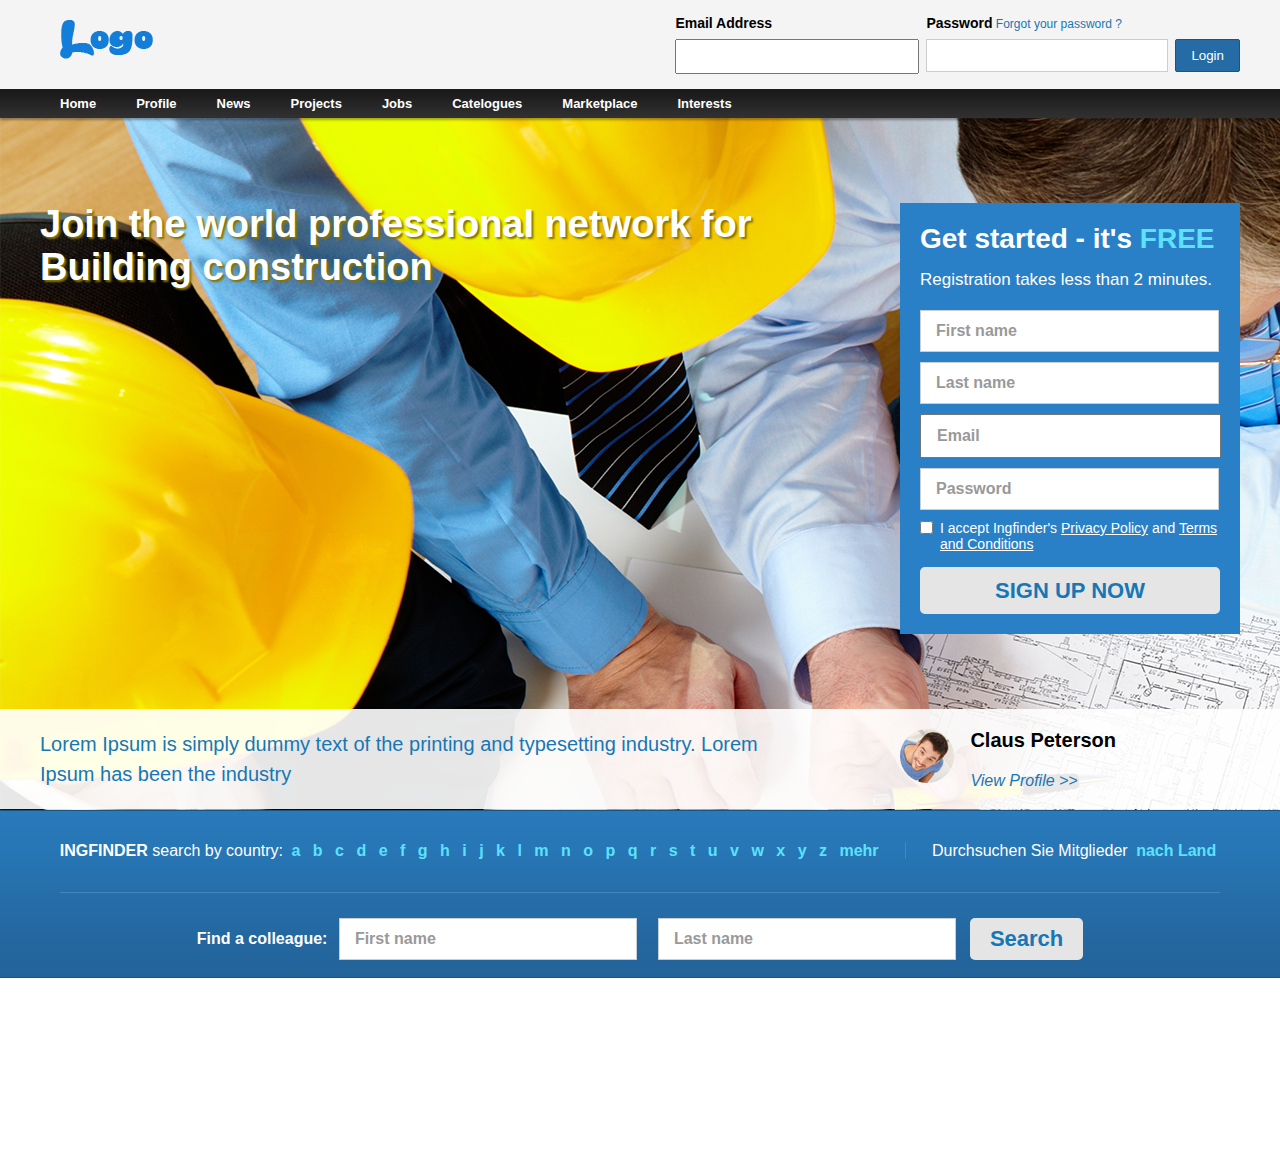
==== Exercises/INGFINDER/index.html @ 6b09dd6d "- Exercise 2" ====
<!DOCTYPE html>
<html>
<head>
	<title>INGFINDER</title>
	<link rel="stylesheet" type="text/css" href="../../../reset.min.css">
	<link rel="stylesheet" type="text/css" href="css/style.css">
	<link href='http://fonts.googleapis.com/css?family=Bonbon' rel='stylesheet' type='text/css'>
</head>
<body>
	<div id="header">
		<div class="header_bg">
			<div class="holder">
				<div class="logo">
					<img src="images/logo.png" />
				</div>
				<div class="login">
					<div class="email input_login">
						<label class="label"><span>Email Address</span></label>
						<input type="email" name="email" id="email"/>
					</div>
					<div class="password input_login">
						<label class="label"><span>Password</span> <a href="#">Forgot your password ?</a></label>
						<input type="password" name="password" id="password"/>
					</div>
					<div class="login_btn">
						<label class="label">&nbsp;</label>
						<input type="submit" name="submit" id="login-btn" value="Login"/>
					</div>
					<div class="clear"></div>
				</div>
				<div class="clear"></div>
			</div>
		</div>
		<div class="menu">
			<div class="menu_detail holder">
				<ul>
					<li><a href="#">Home</a></li>
					<li><a href="#">Profile</a></li>
					<li><a href="#">News</a></li>
					<li><a href="#">Projects</a></li>
					<li><a href="#">Jobs</a></li>
					<li><a href="#">Catelogues</a></li>
					<li><a href="#">Marketplace</a></li>
					<li><a href="#">Interests</a></li>
					<div class="clear"></div>
				</ul>
			</div>
		</div>
	</div>
	<div id="container">
		<div class="signup">
			<div class="signup_detail holder">
				<div class="sologan">
					<p>Join the world professional network for Building construction</p>
				</div>
				<div class="signup_form">
					<div class="signup_els">
						<div class="signup_title">Get started - it's <span>FREE</span></div>
						<p class="signup_description">Registration takes less than 2 minutes.</p>
						<div class="signup_fname">
							<input type="text" name="first_name" id="first_name" placeholder="First name"/>
						</div>
						<div class="signup_lname">
							<input type="text" name="last_name" id="last_name" placeholder="Last name"/>
						</div>
						<div class="signup_email">
							<input type="email" name="signup_email" id="signup_email" placeholder="Email"/>
						</div>
						<div class="signup_password">
							<input type="password" name="signup_password" id="signup_password" placeholder="Password"/>
						</div>
						<div class="signup_accept">
							<input type="checkbox" name="accept" id="accept"/>
							<label>I accept Ingfinder's <a href="#">Privacy Policy</a> and <a href="#">Terms and Conditions</a></label>
						</div>
						<div class="signup_submit">
							<input type="submit" name="submit" id="submit" value="sign up now"/>
						</div>
					</div>
				</div>
				<div class="clear"></div>
			</div>
			<div class="quote">
				<div class="holder">
					<p class="status">Lorem Ipsum is simply dummy text of the printing and typesetting industry. Lorem	Ipsum has been the industry</p>
					<div class="user_item">
						<a class="image" href="images\temp\user_img.jpg"><img src="images\temp\user_img.jpg" /></a>
						<div class="info">
							<div class="title">Claus Peterson</div>
							<a href="#">View Profile >></a>
						</div>
						<div class="clear"></div>
					</div>
					<div class="clear"></div>
				</div>
			</div>
		</div>
		<div class="before_footer">
			<div class="holder">
				<div class="before_footer_top">
					<span>INGFINDER</span> search by country:  
					<a href="#">a</a>
					<a href="#">b</a>
					<a href="#">c</a>
					<a href="#">d</a>
					<a href="#">e</a>
					<a href="#">f</a>
					<a href="#">g</a>
					<a href="#">h</a>
					<a href="#">i</a>
					<a href="#">j</a>
					<a href="#">k</a>
					<a href="#">l</a>
					<a href="#">m</a>
					<a href="#">n</a>
					<a href="#">o</a>
					<a href="#">p</a>
					<a href="#">q</a>
					<a href="#">r</a>
					<a href="#">s</a>
					<a href="#">t</a>
					<a href="#">u</a>
					<a href="#">v</a>
					<a href="#">w</a>
					<a href="#">x</a>
					<a href="#">y</a>  
					<a href="#">z</a>  
					<a href="#">mehr</a>
					<span class="sp_right">Durchsuchen Sie Mitglieder</span> <a href="#">nach Land</a>
				</div>
				<div class="before_footer_bottom">
					<div class="fname input_login">
						<label><span>Find a colleague:</span></label>
						<input type="text" name="fname" id="fname" placeholder="First name" />
					</div>
					<div class="lname input_login">
						<input type="text" name="lname" id="lname" placeholder="Last name"/>
					</div>
					<div class="search_btn">
						<input type="submit" name="submit" id="search-btn" value="Search"/>
					</div>
					<div class="clear"></div>
				</div>
			</div>
		</div>
	</div>
	<div id="footer"></div>
</body>
</html>
---- Exercises/INGFINDER/css/style.css ----
body {
	background: #fff;
	margin: 0;
	padding: 0;
}
ul, li , p{
	margin: 0;
	padding: 0;
}
div, td {
	margin: 0;
	padding: 0;
}
input {
	margin: 0;
	padding: 0;
	height: auto;
}
a:link, a:visited {
	text-decoration: none;
	color: #1777B5;
}
a:hover {
	color: #2A89D7;
}
* {
	font-family: 'Arial', sans-serif;
}

::-webkit-input-placeholder { color:#999;}
::-moz-placeholder { color:#999; } /* firefox 19+ */
:-ms-input-placeholder { color:#999; } /* ie */
input:-moz-placeholder { color:#999; }

input[type="text"], input[type="password"] {
	border: 1px solid #C9CED2;
	padding: 1px 0 0 5px;
}
.holder {
	width: 1200px;
	margin: 0 auto;
}
.label {
	display: block;
	font-size: 12px;
	margin-bottom: 8px;
}
.label > span {
	font-size: 14px;
	font-weight: bold;
}
#header {	
	background: #F4F4F4; 
}
#footer {
	height: 165px;
}
.clear { clear: both; }

.logo {
	float: left;
	padding: 20px 0px 20px 20px;
}
/* login */
.login {
	float:right;
	padding: 15px 0px; 
}
.input_login {
	float: left;
	margin-right: 7px;
}
#email, #password {
	width: 210px;
	padding: 8px 15px;
}
.login_btn {
	float: left;
}
.login_btn input[type="submit"] {
	background: #256BA6;
	color: #fff;
	border: #1B5480 1px solid;
	border-radius: 2px;
	padding: 8px 15px;
	margin-top: 2px;
}
/* menu */
.menu {
	background: url('../images/menu_bg.jpg') repeat-x 0 0 transparent;
}
.menu_detail > ul > li {
	float:left;
	list-style-type: none;
	padding: 7px 20px;
	font-size: 13px;
	font-weight: 700;	
}
.menu_detail > ul > li  a:link, .menu_detail > ul > li  a:visited {
	color: #fff;
}
.menu_detail > ul > li  a:hover {
	color: #2A89D7;
}

/* signup */
.signup {
	height: 692px; /* temp */
	background: url('../images/signup_bg.jpg') 0 0;
	position: relative;
}
.sologan {
	float: left;
	width: 60%;
	font-weight: 700;
	color: #fff;
	margin-top: 85px;
	text-shadow: 2px 2px 2px #867401
}
.sologan > p {
	font-size: 38px;
}

.signup_form {
	float: right;
	width: 340px;
	background: #2980C7;
	margin-top: 85px;
}
.signup_els {
	margin: 20px;
}
.signup_title {
	font-size: 28px;
	color: #fff;
	font-weight: 700;
	padding-bottom: 15px;
}
.signup_title > span { 
	color: #5CE2FF;	
}
.signup_description {
	color: #fff;
	font-size: 17px;
	padding: 0px 0px 20px;
}
.signup_submit {
	text-align: center;
}
.signup_submit > input {
	background: #E5E5E5;
	color: #1777B5;
	font-weight: 700;
	font-size: 22px;
	text-transform: uppercase;	
	border-radius: 5px;
	padding: 11px 0px 10px 0px;
	width: 100%;
	margin-top: 15px;
	border: 0;
}
.signup_els input[type="text"], .signup_els input[type="email"], .signup_els input[type="password"]  {
	width: 89%;
	padding: 11px 15px;
	font-size: 16px;
	color: #999;
	font-weight: 700;
	margin: 0px 0px 10px;
}
.signup_accept {
	display: inline-block;
	float: left;
}
.signup_accept label,.signup_accept label a {
	font-size: 14px;
	color: #fff;
}
.signup_accept label a {
	text-decoration: underline;
}
.signup_accept input[type="checkbox"] {
	display: inline-block;
	float: left;
	margin-right: 7px;
	vertical-align: middle;
	margin-top: 1px;
}
.signup_accept label {
	display: inline-block;
	float: left;
	width: 93%;
	line-height: normal;
}
/******************************/
.quote {
	background: url('../images/signup_footer.png') 0 0 repeat-x;
	position: absolute;
	width: 100%;
	bottom: 0;
	padding: 20px 0px;
}
.status {
	float: left;
	display: block;
	color: #1777b5;
	font-size: 20px;
	width: 60%;
	line-height: 30px;
}
.user_item {
	float: right;
	margin-right: 124px;
}
.user_item  img {
	border-radius: 50%;
}
.user_item .image {
	float: left;
	display: block;
	margin-right: 16px;
}
.user_item .info {
	float: right;
}
.user_item .title {
	font-weight: 700;
	padding-bottom: 20px;
	font-size: 20px;
}
.info > a:link, .info > a:visited {
	font-style: italic;
}
.info > a:hover {
	font-style: italic;
	text-decoration: underline;
}
/******************************/
.before_footer {
	background: url('../images/before_footer.png') 0 0 repeat-x;
	color: #fff;
	text-align: center;
}
.before_footer span {
	font-weight: 700;
}
.before_footer a:link, .before_footer a:visited {
	color: #5ce2ff;
	font-weight: 700;
	padding: 0px 4px;
}
.before_footer a:hover {
	color: #5ce2ff;
	text-decoration: underline;
	font-weight: 700;
	padding: 0px 4px;
}
.before_footer_top {
	padding: 32px 0px;
	border-bottom: 1px solid #4685B8;	
	display: inline-block;
}
.before_footer_top span.sp_right {
	border-left: 1px solid #4685B8;
	padding-left: 26px;
	margin-left: 18px;
	font-weight: normal;
}
.before_footer_bottom  {
	padding: 25px 0px 20px;
	display: inline-block;
}
.before_footer_bottom input[type="text"]  {
	padding: 11px 15px;
	font-size: 16px;
	font-weight: 700;
	margin: 0px 7px 0px 7px;	
	width: 266px;
}
.search_btn {
	float: left;
}
.search_btn input {
	background: #E5E5E5;
	color: #1777B5;
	font-weight: 700;
	font-size: 22px;
	border-radius: 5px;
	padding: 8px 20px;
	border: 0;
}
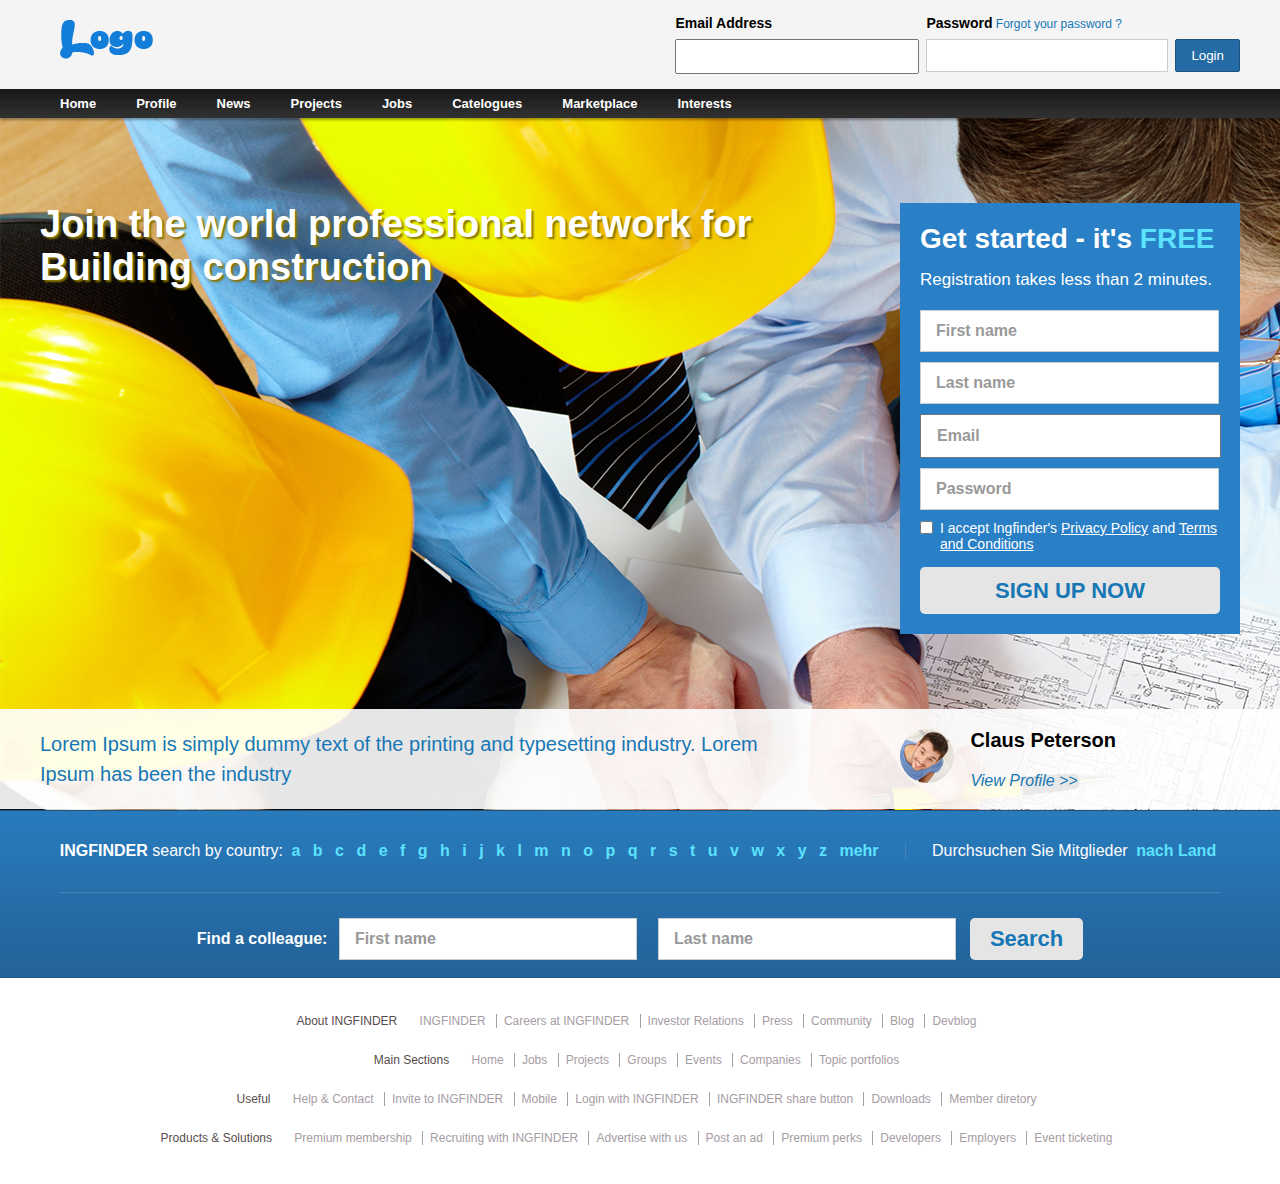
==== commit f4915561: "- Done INGFINDER landing page" ====
--- a/Exercises/INGFINDER/index.html
+++ b/Exercises/INGFINDER/index.html
@@ -144,6 +144,48 @@
 			</div>
 		</div>
 	</div>
-	<div id="footer"></div>
+	<div id="footer">
+		<div>
+			About <span>INGFINDER</span>
+			<a href="#">INGFINDER</a>
+			<a href="#">Careers at INGFINDER</a>
+			<a href="#">Investor Relations</a>
+			<a href="#">Press</a>
+			<a href="#">Community</a>
+			<a href="#">Blog</a>
+			<a href="#">Devblog</a>
+		</div>
+		<div>
+			<span>Main Sections</span>
+			<a href="#">Home</a>
+			<a href="#">Jobs</a>
+			<a href="#">Projects</a>
+			<a href="#">Groups</a>
+			<a href="#">Events</a>
+			<a href="#">Companies</a>
+			<a href="#">Topic portfolios</a>
+		</div>
+		<div>
+			<span>Useful</span>
+			<a href="#">Help & Contact</a>
+			<a href="#">Invite to INGFINDER</a>
+			<a href="#">Mobile</a>
+			<a href="#">Login with INGFINDER</a>
+			<a href="#">INGFINDER share button</a>
+			<a href="#">Downloads</a>
+			<a href="#">Member diretory</a>
+		</div>
+		<div>
+			<span>Products & Solutions</span>
+			<a href="#">Premium membership</a>
+			<a href="#">Recruiting with INGFINDER</a>
+			<a href="#">Advertise with us</a>
+			<a href="#">Post an ad</a>
+			<a href="#">Premium perks</a>
+			<a href="#">Developers</a>
+			<a href="#">Employers</a>
+			<a href="#">Event ticketing</a>
+		</div>
+	</div>
 </body>
 </html>--- a/Exercises/INGFINDER/css/style.css
+++ b/Exercises/INGFINDER/css/style.css
@@ -54,7 +54,29 @@
 }
 #footer {
 	height: 165px;
-}
+	text-align: center;
+	padding: 30px 0px 5px 0px;
+	color: #584C4D;
+	font-size: 12px;
+}
+#footer > div{
+	padding-bottom: 25px;
+}
+#footer span{
+	padding-right: 12px;
+}
+#footer a:link, #footer a:visited {
+	color: #A69CA4;
+	padding: 0px 7px;
+}
+#footer a + a {
+	border-left: 1px solid #A69CA4;
+}
+#footer a:hover {
+	color: #A69CA4;
+	text-decoration: underline;
+}
+
 .clear { clear: both; }
 
 .logo {
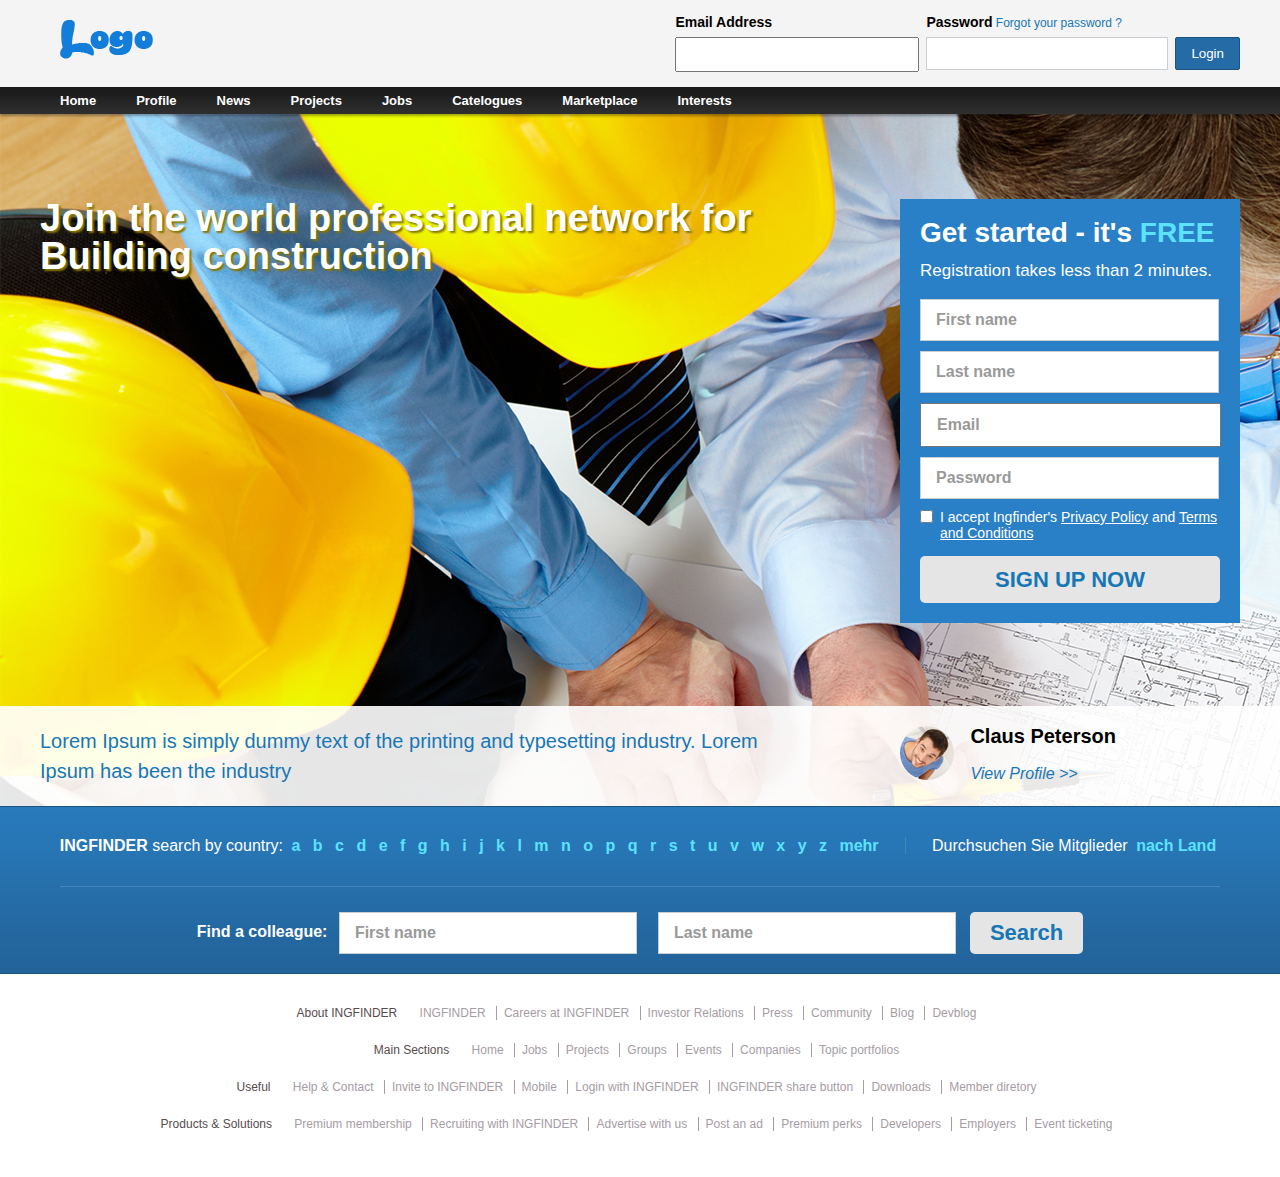
==== commit 4c4a98d2: "" ====
--- a/Exercises/INGFINDER/index.html
+++ b/Exercises/INGFINDER/index.html
@@ -2,7 +2,7 @@
 <html>
 <head>
 	<title>INGFINDER</title>
-	<link rel="stylesheet" type="text/css" href="../../../reset.min.css">
+	<link rel="stylesheet" type="text/css" href="css/reset.min.css">
 	<link rel="stylesheet" type="text/css" href="css/style.css">
 	<link href='http://fonts.googleapis.com/css?family=Bonbon' rel='stylesheet' type='text/css'>
 </head>
